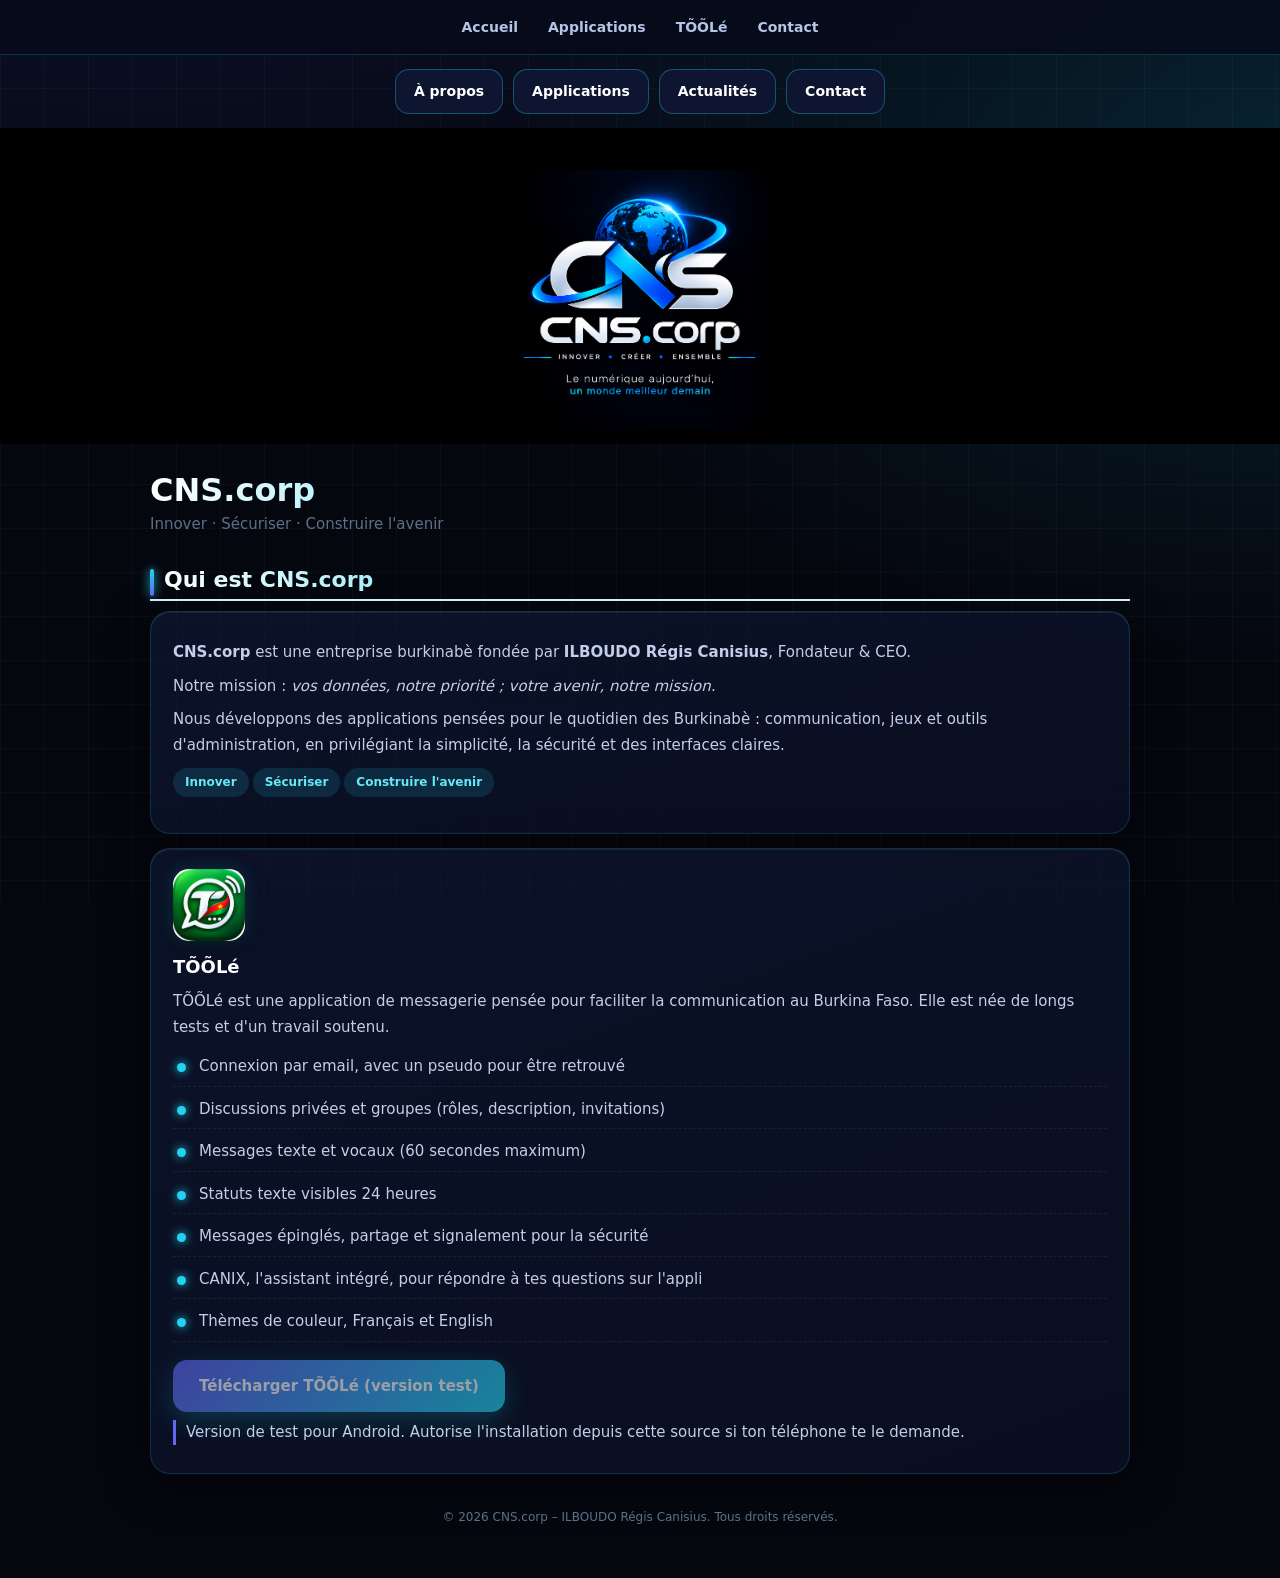
==== index.html @ e9c3f2d9 "Retrait FriendBook/GameZone, lien APK test" ====
<!doctype html><html lang="fr"><head><meta charset="utf-8"><meta name="viewport" content="width=device-width,initial-scale=1"><title>CNS.corp</title>
<style>
body{margin:0;font-family:system-ui,sans-serif;background:#f5fbff;color:#0a2a66;line-height:1.55}
.wrap{max-width:720px;margin:0 auto;padding:24px 18px 40px}
h1{font-size:32px;margin:6px 0 2px;color:#0a3d91}h1 span{color:#00c2e0}
.slogan{color:#5b7089;font-size:15px;margin-bottom:20px}
h2{font-size:22px;color:#0a3d91;margin:30px 0 10px;border-bottom:2px solid #d6ebf4;padding-bottom:6px}
.card{background:#fff;border:1px solid #d6ebf4;border-radius:18px;padding:18px;margin-bottom:14px;box-shadow:0 4px 14px rgba(0,120,160,.07)}
.card h3{margin:0 0 8px;font-size:18px;color:#0a3d91}
.card p{margin:8px 0;font-size:15px}
ul{padding-left:20px;margin:8px 0;font-size:15px}li{margin:4px 0}
.tag{display:inline-block;font-size:12px;padding:4px 10px;border-radius:12px;background:#e6f7fb;color:#0a7fa0;margin:2px 4px 2px 0}
.btn{display:inline-block;margin-top:10px;padding:12px 18px;border-radius:14px;background:linear-gradient(135deg,#00c2e0,#2f6fe0);color:#fff;font-weight:600;font-size:15px;opacity:.6}
.note{font-size:13px;color:#5b7089;margin-top:6px}
.foot{margin-top:34px;font-size:12px;color:#5b7089;text-align:center}
</style><style>.cns-logo{display:block;width:min(260px,70vw);margin:24px auto 8px;border-radius:14px}.cns-head{background:#000;padding:18px 0 6px;text-align:center}</style><style>body{margin:0;font-family:system-ui,sans-serif;color:#0a2a66;background:#fff;line-height:1.6}.cns-nav{position:sticky;top:0;z-index:9;background:#000;display:flex;justify-content:center;gap:18px;flex-wrap:wrap;padding:12px 10px}.cns-nav a{color:#7fd8ea;text-decoration:none;font-size:14px;font-weight:600}.cns-nav a:hover{color:#fff}main,section{max-width:920px;margin:0 auto;padding:18px}h1,h2{line-height:1.25}img{max-width:100%;height:auto}.cns-foot{background:#000;color:#9fb3c4;text-align:center;padding:28px 14px;font-size:13px}.cns-foot a{color:#7fd8ea;text-decoration:none;margin:0 10px}</style><link rel="stylesheet" href="cns-site.css"></head><body>
<nav class="cns-nav"><a href="#accueil">Accueil</a><a href="#apps">Applications</a><a href="#tooole">TÕÕLé</a><a href="#contact-site">Contact</a></nav><div class="cns-more"><a href="a-propos.html">À propos</a><a href="applications.html">Applications</a><a href="actualites.html">Actualités</a><a href="contact.html">Contact</a></div>

<header class="cns-head"><img class="cns-logo" src="img/logo.png" alt="CNS.corp - Innover, Créer, Ensemble"></header>
<div class="wrap">
<h1>CNS<span>.corp</span></h1>
<div class="slogan">Innover · Sécuriser · Construire l'avenir</div>

<h2>Qui est CNS.corp</h2>
<div class="card">
<p><b>CNS.corp</b> est une entreprise burkinabè fondée par <b>ILBOUDO Régis Canisius</b>, Fondateur &amp; CEO.</p>
<p>Notre mission : <i>vos données, notre priorité ; votre avenir, notre mission.</i></p>
<p>Nous développons des applications pensées pour le quotidien des Burkinabè : communication, jeux et outils d'administration, en privilégiant la simplicité, la sécurité et des interfaces claires.</p>
<p><span class="tag">Innover</span><span class="tag">Sécuriser</span><span class="tag">Construire l'avenir</span></p>
</div>

<div class="card">
<img class="ico" src="img/tooole.png" alt="TÕÕLé" width="72" height="72"><h3>TÕÕLé</h3>
<p>TÕÕLé est une application de messagerie pensée pour faciliter la communication au Burkina Faso. Elle est née de longs tests et d'un travail soutenu.</p>
<ul>
<li>Connexion par email, avec un pseudo pour être retrouvé</li>
<li>Discussions privées et groupes (rôles, description, invitations)</li>
<li>Messages texte et vocaux (60 secondes maximum)</li>
<li>Statuts texte visibles 24 heures</li>
<li>Messages épinglés, partage et signalement pour la sécurité</li>
<li>CANIX, l'assistant intégré, pour répondre à tes questions sur l'appli</li>
<li>Thèmes de couleur, Français et English</li>
</ul>
<a class="btn" href="apk/tooole.apk" download>Télécharger TÕÕLé (version test)</a><p class="note">Version de test pour Android. Autorise l'installation depuis cette source si ton téléphone te le demande.</p>
</div>

<div class="foot">© 2026 CNS.corp – ILBOUDO Régis Canisius. Tous droits réservés.</div>
---- cns-site.css ----
:root{--a:#22d3ee;--b:#6366f1;--bg:#05070f}
html{scroll-behavior:smooth}
body{background:radial-gradient(900px 500px at 10% -10%,#1d2a6b55,transparent),radial-gradient(800px 500px at 100% 10%,#0e749040,transparent),var(--bg)!important;color:#d7e0f5!important;font-family:system-ui,-apple-system,"Segoe UI",Roboto,sans-serif;margin:0}
body::before{content:"";position:fixed;inset:0;z-index:-1;pointer-events:none;background-image:linear-gradient(#ffffff08 1px,transparent 1px),linear-gradient(90deg,#ffffff08 1px,transparent 1px);background-size:44px 44px;animation:grid 14s linear infinite}
@keyframes grid{to{background-position:44px 44px}}
#cnsbar{position:fixed;top:0;left:0;height:3px;width:0;z-index:99;background:linear-gradient(90deg,var(--a),var(--b));box-shadow:0 0 12px var(--a)}
.cns-nav{position:sticky!important;top:0;z-index:50;display:flex;gap:6px;flex-wrap:wrap;justify-content:center;padding:10px;background:#070b1acc!important;backdrop-filter:blur(14px);-webkit-backdrop-filter:blur(14px);border-bottom:1px solid #22d3ee33}
.cns-nav a{color:#b6c4e6!important;text-decoration:none;padding:8px 14px;border-radius:999px;font-weight:600;font-size:14px;transition:.25s}
.cns-nav a:hover,.cns-nav a.on{color:#fff!important;background:linear-gradient(135deg,#22d3ee33,#6366f133);box-shadow:0 0 14px #22d3ee44}
.cns-more{display:flex;gap:10px;flex-wrap:wrap;justify-content:center;padding:14px}
.cns-more a{color:#fff;text-decoration:none;font-weight:700;font-size:14px;padding:10px 18px;border-radius:14px;border:1px solid #22d3ee55;background:#0d1530;transition:.25s}
.cns-more a:hover{box-shadow:0 0 20px #22d3ee55;transform:translateY(-2px)}
h1,h2{background:linear-gradient(90deg,#fff,var(--a) 60%,var(--b));-webkit-background-clip:text;background-clip:text;-webkit-text-fill-color:transparent}
h2{position:relative;padding-left:14px}
h2::before{content:"";position:absolute;left:0;top:.15em;bottom:.15em;width:4px;border-radius:4px;background:linear-gradient(var(--a),var(--b));box-shadow:0 0 10px var(--a)}
h3{color:#fff!important}
.card{background:linear-gradient(160deg,#111a3a99,#0a1024cc)!important;border:1px solid #22d3ee2e!important;border-radius:20px!important;box-shadow:0 10px 40px #0008,inset 0 1px 0 #ffffff14;transition:transform .3s,box-shadow .3s,border-color .3s}
.card:hover{transform:translateY(-4px);border-color:#22d3ee88!important;box-shadow:0 16px 50px #0009,0 0 28px #22d3ee33}
.card p,.card li{color:#c3cfea!important;line-height:1.7}
.card ul{list-style:none;padding-left:0}
.card li{position:relative;padding:6px 0 6px 26px;border-bottom:1px dashed #ffffff12}
.card li::before{content:"";position:absolute;left:4px;top:15px;width:9px;height:9px;border-radius:50%;background:var(--a);box-shadow:0 0 10px var(--a)}
.btn{display:inline-block;padding:14px 26px;border-radius:14px;background:linear-gradient(135deg,var(--b),var(--a))!important;color:#fff!important;font-weight:700;text-decoration:none;box-shadow:0 8px 26px #22d3ee55;transition:.25s;border:0;cursor:pointer;font-size:15px}
.btn:hover{transform:translateY(-2px) scale(1.03)}
.note{color:#8fa3cc!important;font-size:13px;border-left:3px solid var(--b);padding-left:10px}
.wrap{max-width:980px;margin:0 auto;padding:20px 16px 50px}
.hero{text-align:center;padding:46px 10px 18px}
.hero h1{font-size:clamp(28px,7vw,48px);margin:0 0 10px}
.hero p{color:#9fb0d6;max-width:620px;margin:0 auto}
.grid{display:grid;grid-template-columns:repeat(auto-fit,minmax(250px,1fr));gap:16px;margin:16px 0}
.tag{display:inline-block;padding:4px 12px;border-radius:999px;background:#22d3ee22;color:#67e8f9;font-size:12px;font-weight:700;margin-bottom:8px}
input,textarea{width:100%;box-sizing:border-box;padding:12px;border-radius:12px;border:1px solid #22d3ee44;background:#070b1a;color:#fff;margin:6px 0 12px;font:inherit}
.cf{text-align:center;color:#7b8db8;padding:30px 10px;font-size:13px}
.rv{opacity:0;transform:translateY(26px);transition:opacity .7s,transform .7s}
.rv.in{opacity:1;transform:none}
::-webkit-scrollbar{width:8px}::-webkit-scrollbar-thumb{background:linear-gradient(var(--a),var(--b));border-radius:8px}
.ico{width:72px;height:72px;border-radius:22%;display:block;margin:0 0 12px;object-fit:cover;box-shadow:0 8px 24px #0006,0 0 18px #22d3ee33}
.hero .ico{width:96px;height:96px;margin:0 auto 14px}
.legal h2,.legal h3{margin:24px 0 8px}
.legal p,.legal li{line-height:1.8}
.legal a{color:#67e8f9!important}
.legal .maj{color:#8fa3cc;font-size:13px}
.card{padding:20px 22px!important}
.cns-nav{flex-wrap:nowrap!important;overflow-x:auto;justify-content:flex-start!important;white-space:nowrap;scrollbar-width:none;padding:8px 10px!important}
.cns-nav::-webkit-scrollbar{display:none}
.cns-nav a{flex:0 0 auto;padding:8px 12px!important}
.cns-nav a:first-child{margin-left:auto}
.cns-nav a:last-child{margin-right:auto}
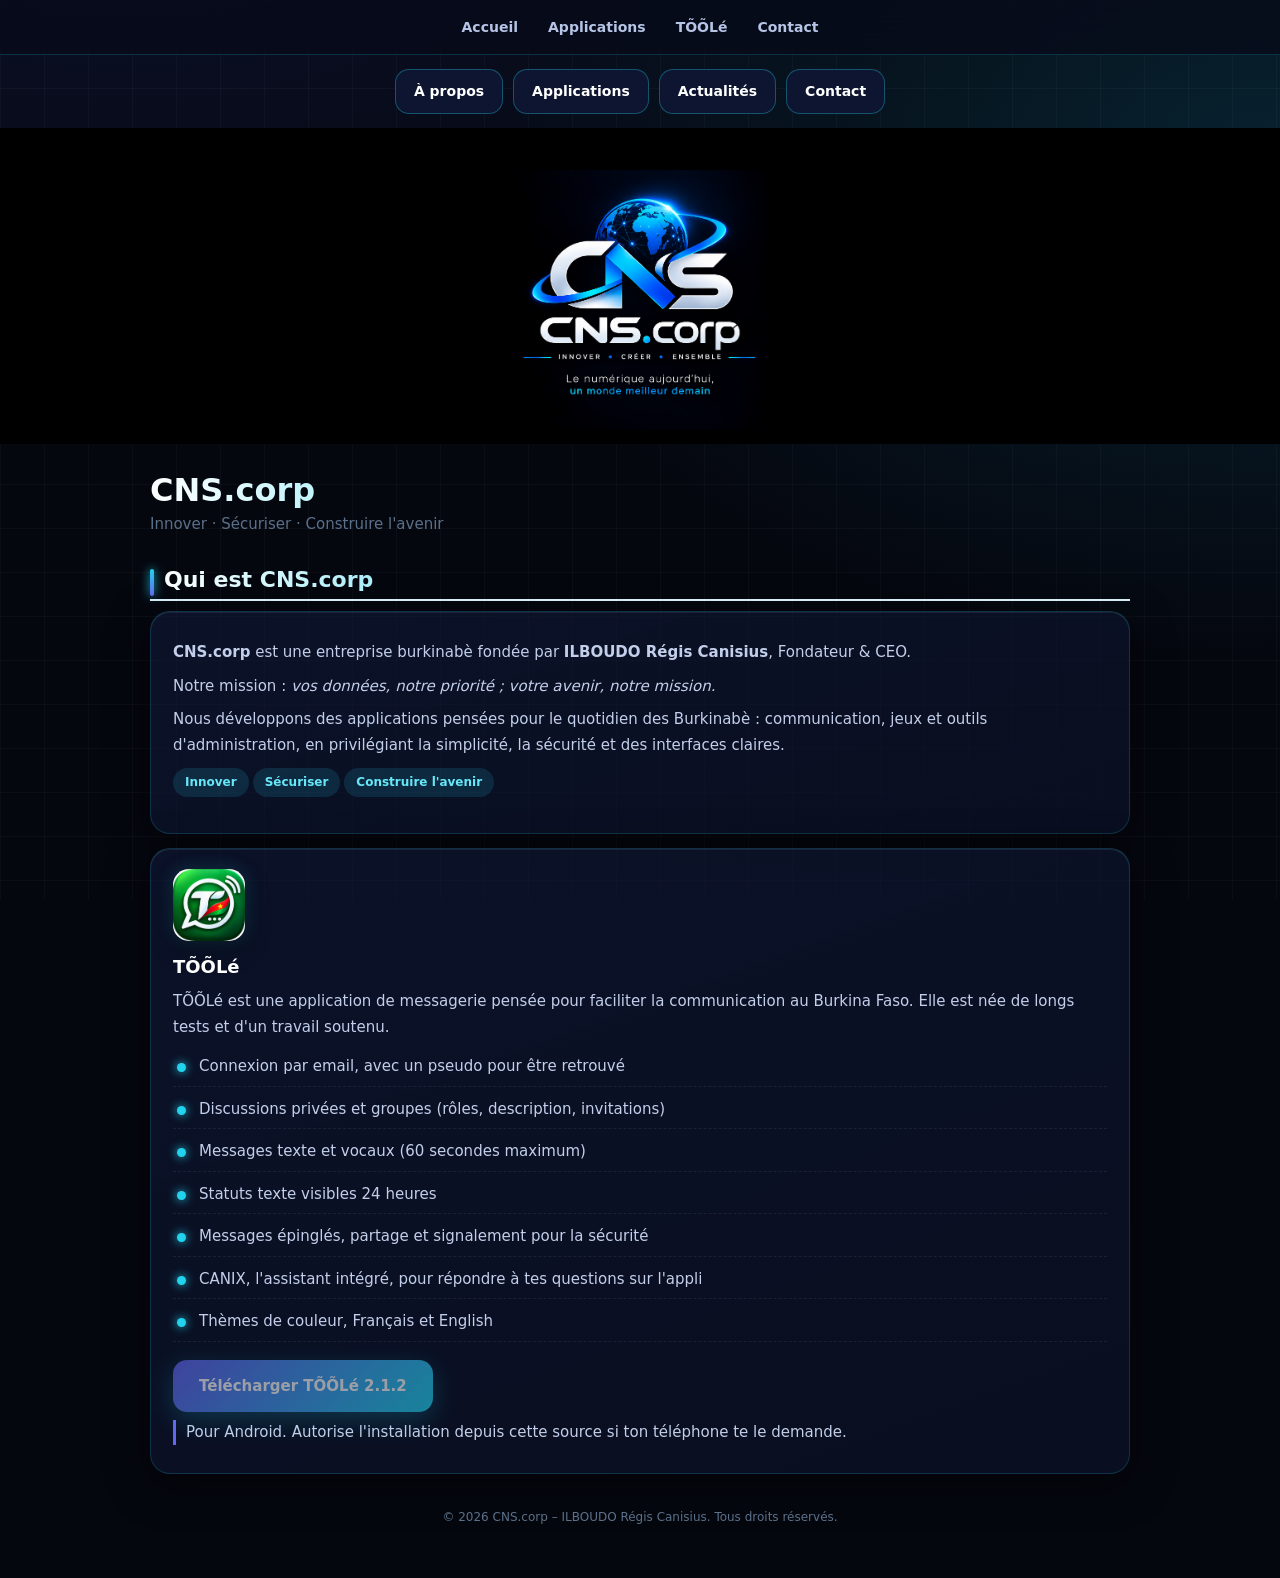
==== commit 08aeec72: "TÕÕLé 2.1.2 : bouton de téléchargement" ====
--- a/index.html
+++ b/index.html
@@ -41,7 +41,7 @@
 <li>CANIX, l'assistant intégré, pour répondre à tes questions sur l'appli</li>
 <li>Thèmes de couleur, Français et English</li>
 </ul>
-<a class="btn" href="apk/tooole.apk" download>Télécharger TÕÕLé (version test)</a><p class="note">Version de test pour Android. Autorise l'installation depuis cette source si ton téléphone te le demande.</p>
+<a class="btn" href="https://jbjeqxubpqqypysfsubd.supabase.co/storage/v1/object/public/apk/TOOLE-2.1.2.apk" download>Télécharger TÕÕLé 2.1.2</a><p class="note">Pour Android. Autorise l'installation depuis cette source si ton téléphone te le demande.</p>
 </div>
 
 <div class="foot">© 2026 CNS.corp – ILBOUDO Régis Canisius. Tous droits réservés.</div>
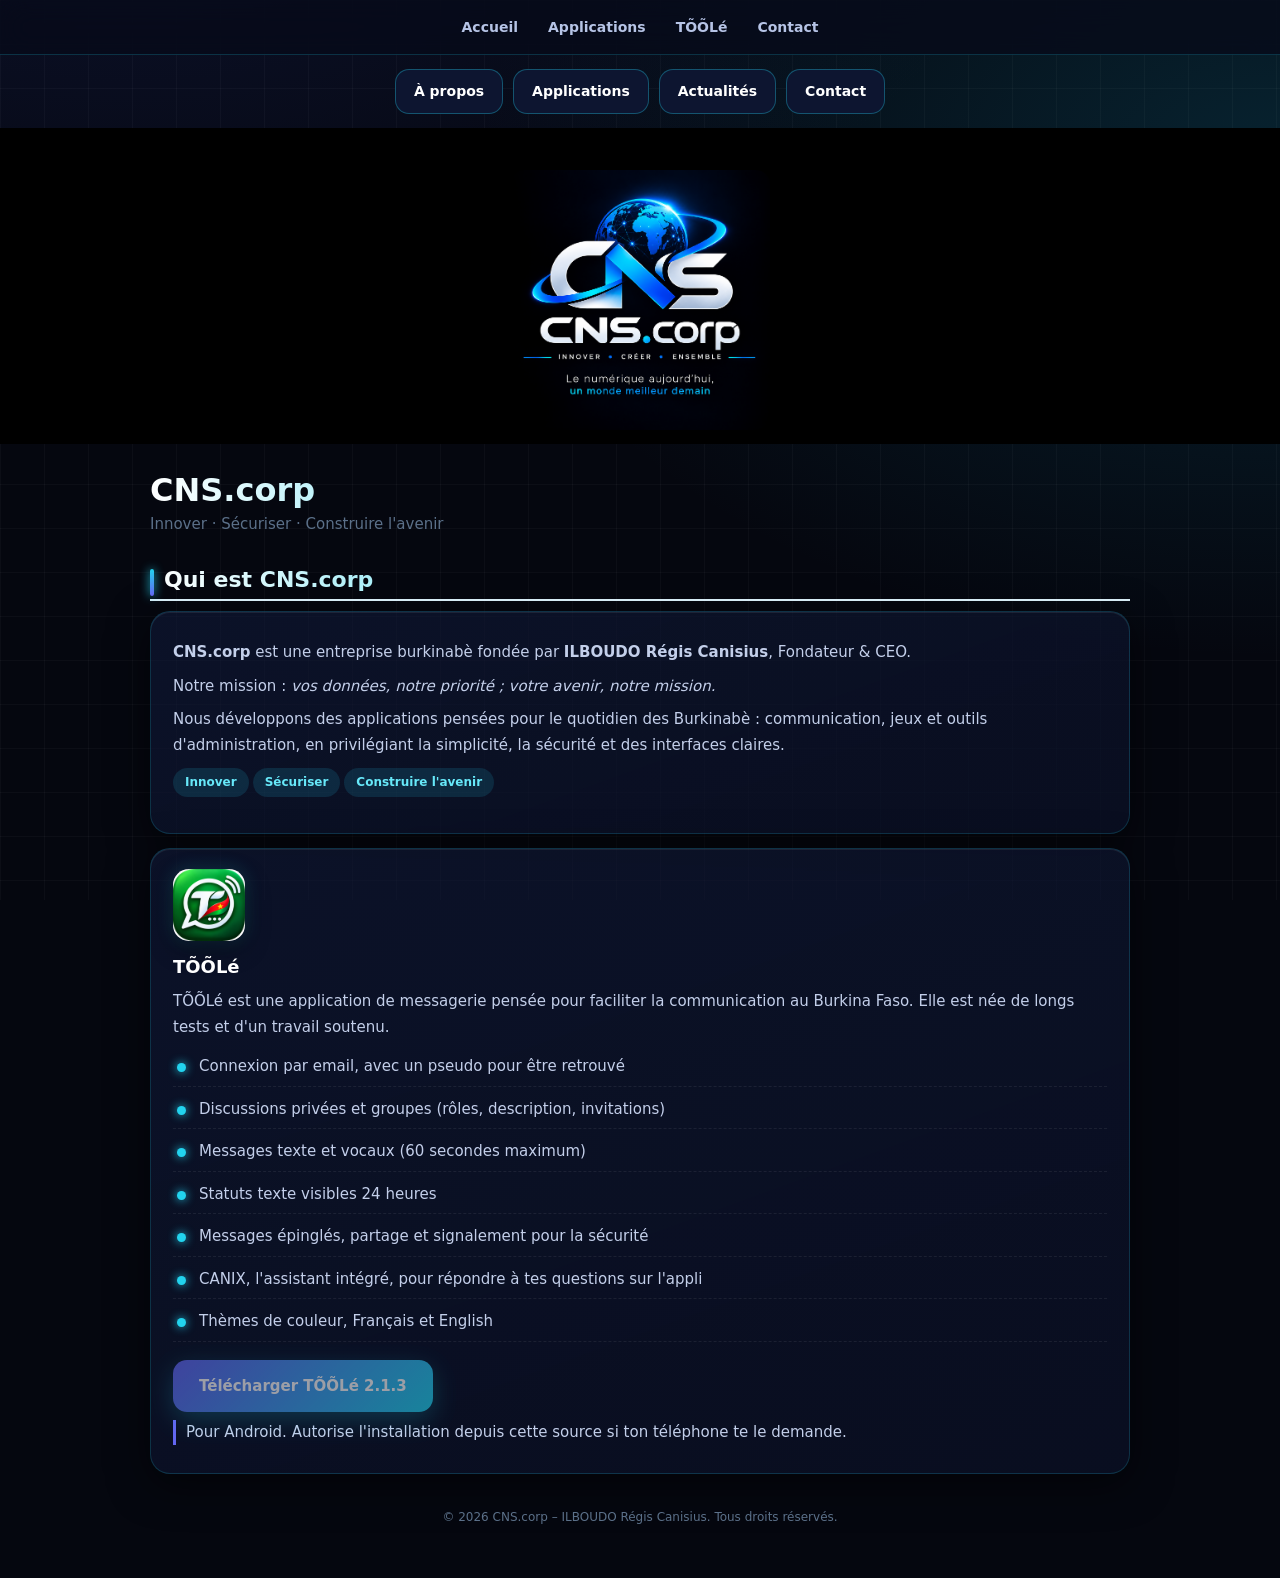
==== commit 90ee6fde: "TÕÕLé 2.1.3" ====
--- a/index.html
+++ b/index.html
@@ -41,7 +41,7 @@
 <li>CANIX, l'assistant intégré, pour répondre à tes questions sur l'appli</li>
 <li>Thèmes de couleur, Français et English</li>
 </ul>
-<a class="btn" href="https://jbjeqxubpqqypysfsubd.supabase.co/storage/v1/object/public/apk/TOOLE-2.1.2.apk" download>Télécharger TÕÕLé 2.1.2</a><p class="note">Pour Android. Autorise l'installation depuis cette source si ton téléphone te le demande.</p>
+<a class="btn" href="https://jbjeqxubpqqypysfsubd.supabase.co/storage/v1/object/public/apk/TOOLE-2.1.3.apk" download>Télécharger TÕÕLé 2.1.3</a><p class="note">Pour Android. Autorise l'installation depuis cette source si ton téléphone te le demande.</p>
 </div>
 
 <div class="foot">© 2026 CNS.corp – ILBOUDO Régis Canisius. Tous droits réservés.</div>
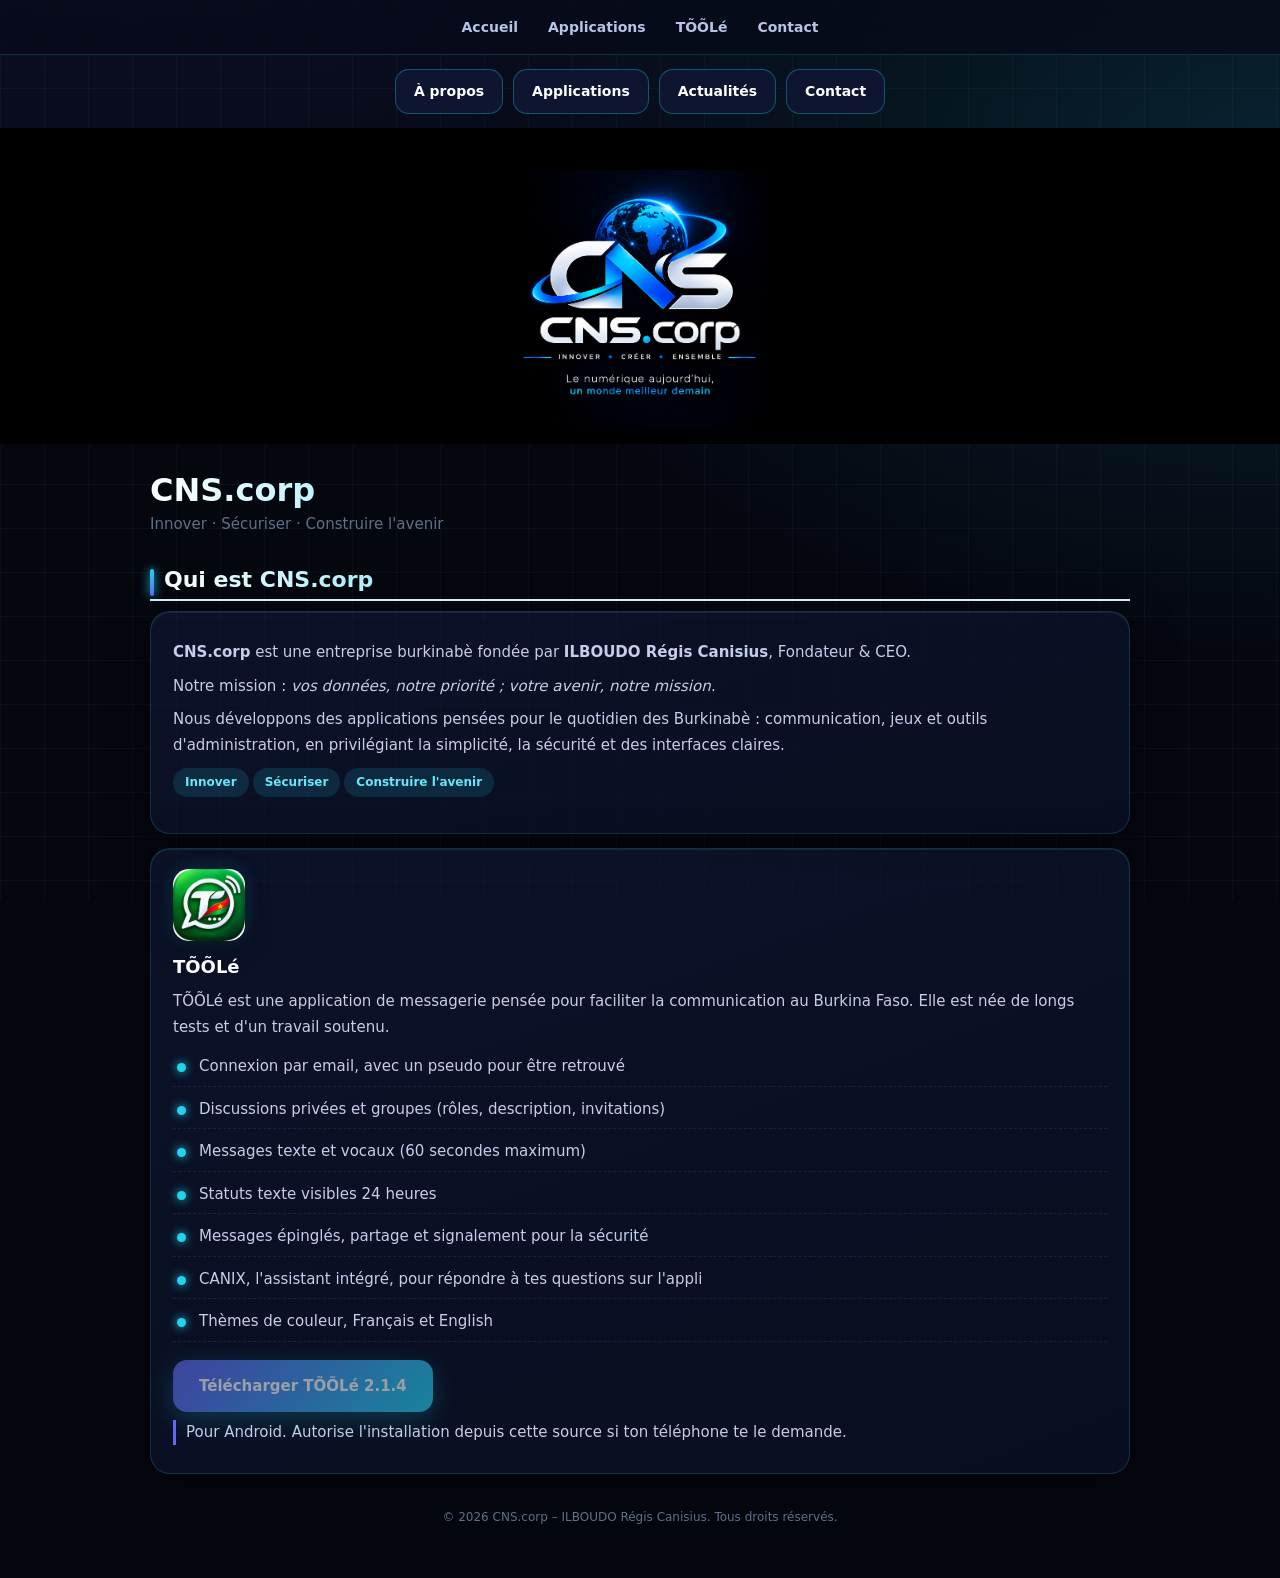
==== commit a24908c1: "TÕÕLé 2.1.4 : bouton de téléchargement" ====
--- a/index.html
+++ b/index.html
@@ -41,7 +41,7 @@
 <li>CANIX, l'assistant intégré, pour répondre à tes questions sur l'appli</li>
 <li>Thèmes de couleur, Français et English</li>
 </ul>
-<a class="btn" href="https://jbjeqxubpqqypysfsubd.supabase.co/storage/v1/object/public/apk/TOOLE-2.1.3.apk" download>Télécharger TÕÕLé 2.1.3</a><p class="note">Pour Android. Autorise l'installation depuis cette source si ton téléphone te le demande.</p>
+<a class="btn" href="https://jbjeqxubpqqypysfsubd.supabase.co/storage/v1/object/public/apk/TOOLE-2.1.4.apk" download>Télécharger TÕÕLé 2.1.4</a><p class="note">Pour Android. Autorise l'installation depuis cette source si ton téléphone te le demande.</p>
 </div>
 
 <div class="foot">© 2026 CNS.corp – ILBOUDO Régis Canisius. Tous droits réservés.</div>
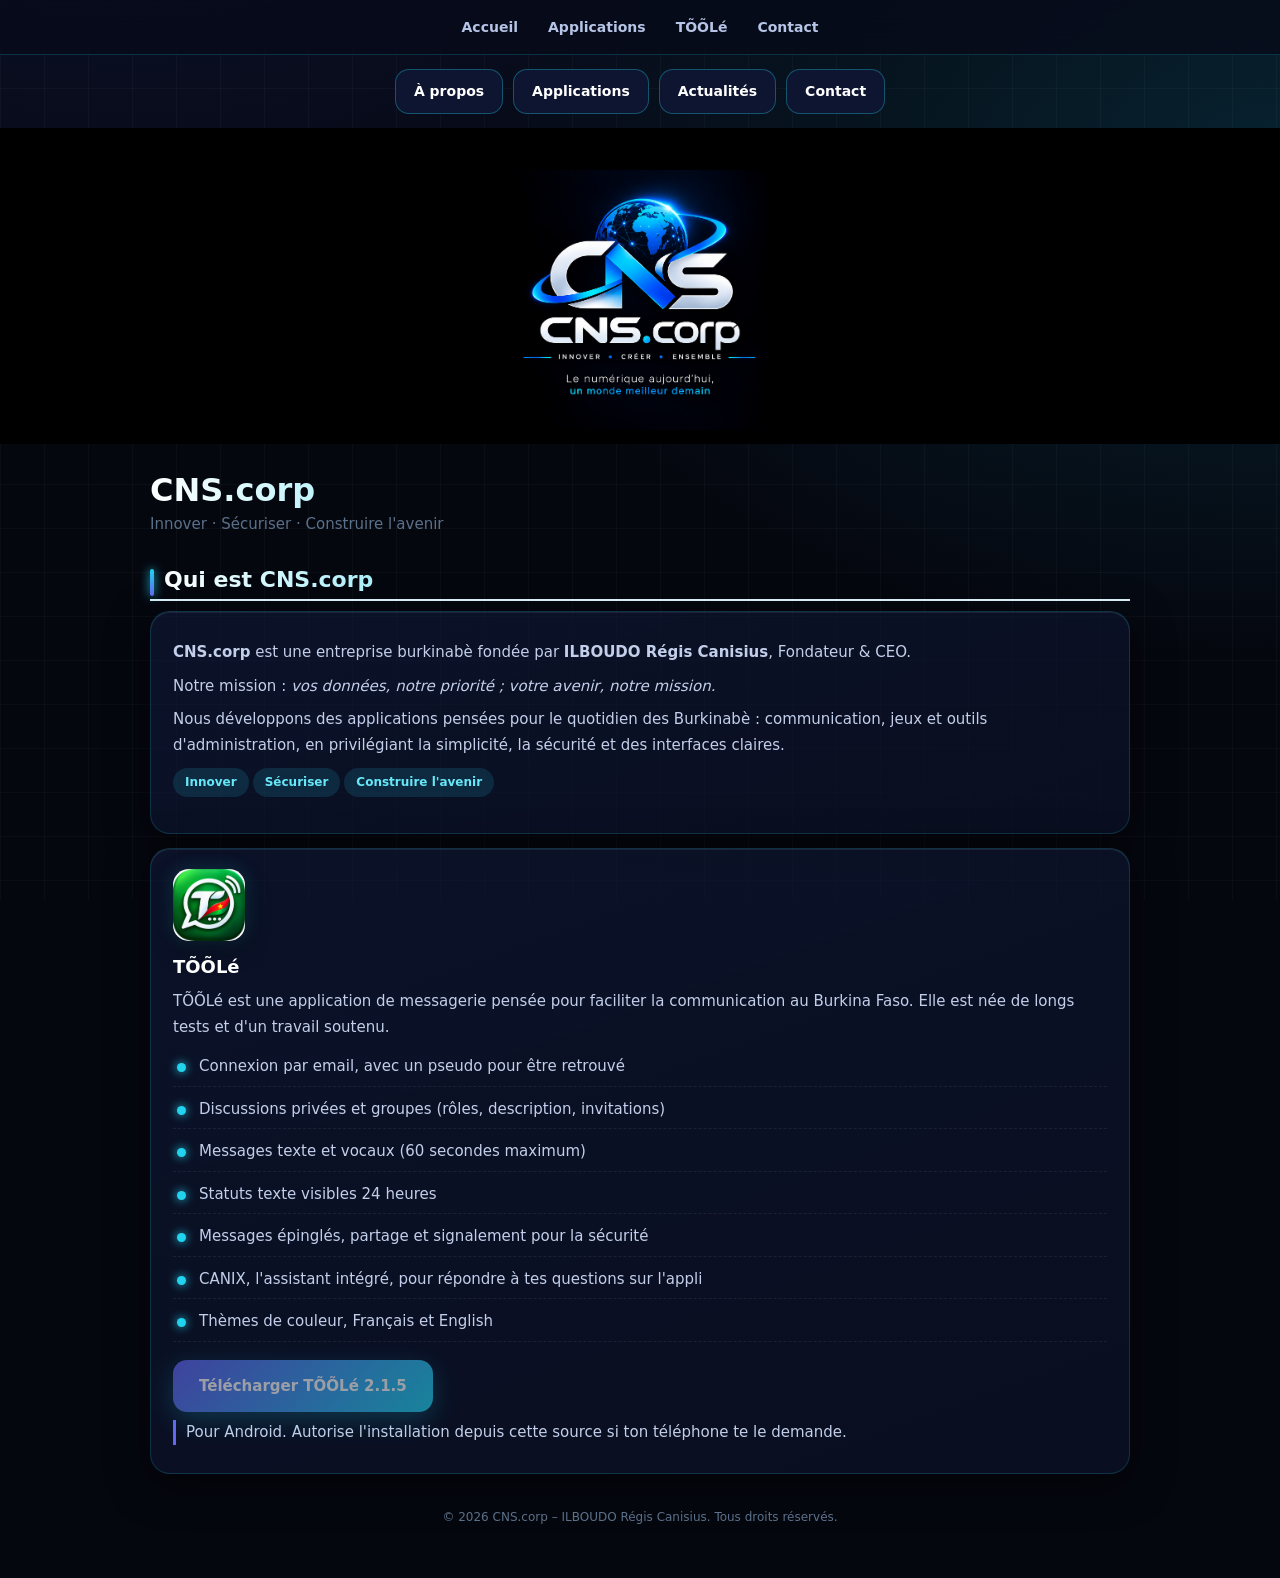
==== commit ad7537b0: "TÕÕLé 2.1.5 : bouton de téléchargement" ====
--- a/index.html
+++ b/index.html
@@ -41,7 +41,7 @@
 <li>CANIX, l'assistant intégré, pour répondre à tes questions sur l'appli</li>
 <li>Thèmes de couleur, Français et English</li>
 </ul>
-<a class="btn" href="https://jbjeqxubpqqypysfsubd.supabase.co/storage/v1/object/public/apk/TOOLE-2.1.4.apk" download>Télécharger TÕÕLé 2.1.4</a><p class="note">Pour Android. Autorise l'installation depuis cette source si ton téléphone te le demande.</p>
+<a class="btn" href="https://jbjeqxubpqqypysfsubd.supabase.co/storage/v1/object/public/apk/TOOLE-2.1.5.apk" download>Télécharger TÕÕLé 2.1.5</a><p class="note">Pour Android. Autorise l'installation depuis cette source si ton téléphone te le demande.</p>
 </div>
 
 <div class="foot">© 2026 CNS.corp – ILBOUDO Régis Canisius. Tous droits réservés.</div>
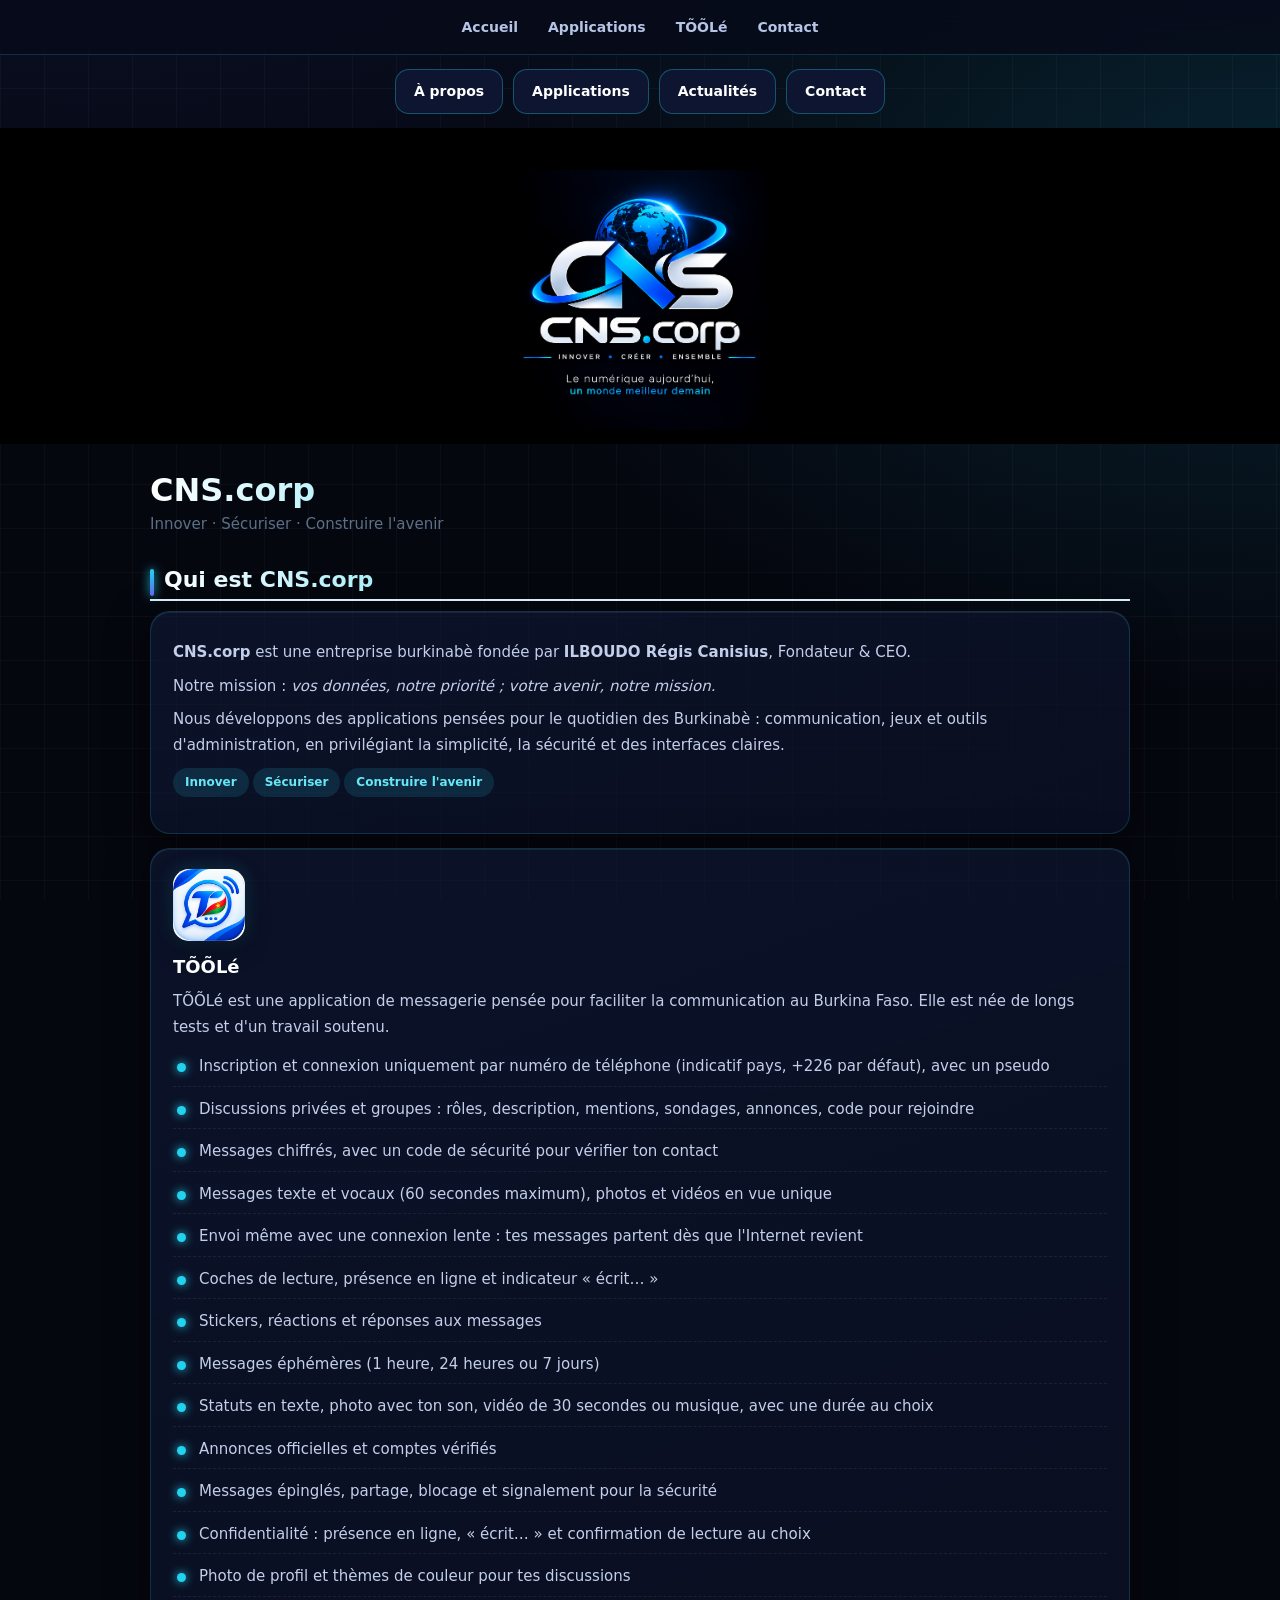
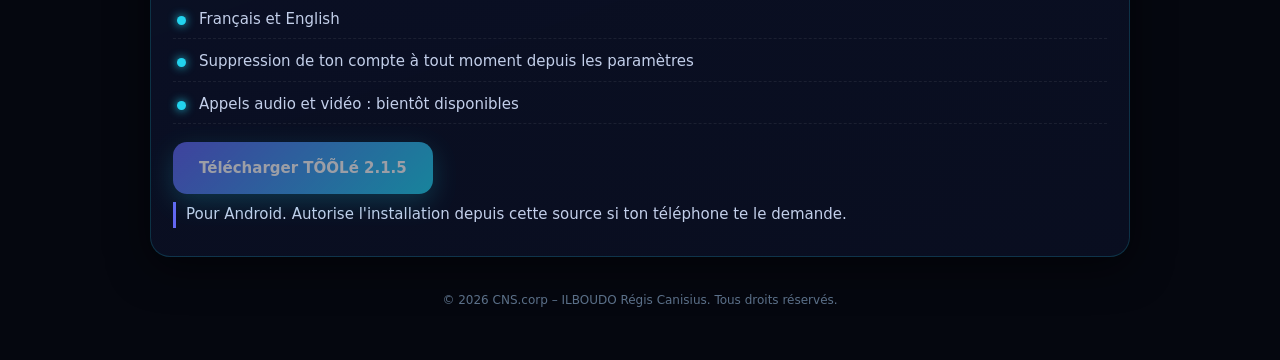
==== commit 8c4a3b5b: "TÕÕLé: description et logo a jour" ====
--- a/index.html
+++ b/index.html
@@ -30,16 +30,25 @@
 </div>
 
 <div class="card">
-<img class="ico" src="img/tooole.png" alt="TÕÕLé" width="72" height="72"><h3>TÕÕLé</h3>
+<img class="ico" src="img/tooole.png?v=215" alt="TÕÕLé" width="72" height="72"><h3>TÕÕLé</h3>
 <p>TÕÕLé est une application de messagerie pensée pour faciliter la communication au Burkina Faso. Elle est née de longs tests et d'un travail soutenu.</p>
 <ul>
-<li>Connexion par email, avec un pseudo pour être retrouvé</li>
-<li>Discussions privées et groupes (rôles, description, invitations)</li>
-<li>Messages texte et vocaux (60 secondes maximum)</li>
-<li>Statuts texte visibles 24 heures</li>
-<li>Messages épinglés, partage et signalement pour la sécurité</li>
-<li>CANIX, l'assistant intégré, pour répondre à tes questions sur l'appli</li>
-<li>Thèmes de couleur, Français et English</li>
+<li>Inscription et connexion uniquement par numéro de téléphone (indicatif pays, +226 par défaut), avec un pseudo</li>
+<li>Discussions privées et groupes : rôles, description, mentions, sondages, annonces, code pour rejoindre</li>
+<li>Messages chiffrés, avec un code de sécurité pour vérifier ton contact</li>
+<li>Messages texte et vocaux (60 secondes maximum), photos et vidéos en vue unique</li>
+<li>Envoi même avec une connexion lente : tes messages partent dès que l'Internet revient</li>
+<li>Coches de lecture, présence en ligne et indicateur « écrit… »</li>
+<li>Stickers, réactions et réponses aux messages</li>
+<li>Messages éphémères (1 heure, 24 heures ou 7 jours)</li>
+<li>Statuts en texte, photo avec ton son, vidéo de 30 secondes ou musique, avec une durée au choix</li>
+<li>Annonces officielles et comptes vérifiés</li>
+<li>Messages épinglés, partage, blocage et signalement pour la sécurité</li>
+<li>Confidentialité : présence en ligne, « écrit… » et confirmation de lecture au choix</li>
+<li>Photo de profil et thèmes de couleur pour tes discussions</li>
+<li>Français et English</li>
+<li>Suppression de ton compte à tout moment depuis les paramètres</li>
+<li>Appels audio et vidéo : bientôt disponibles</li>
 </ul>
 <a class="btn" href="https://jbjeqxubpqqypysfsubd.supabase.co/storage/v1/object/public/apk/TOOLE-2.1.5.apk" download>Télécharger TÕÕLé 2.1.5</a><p class="note">Pour Android. Autorise l'installation depuis cette source si ton téléphone te le demande.</p>
 </div>
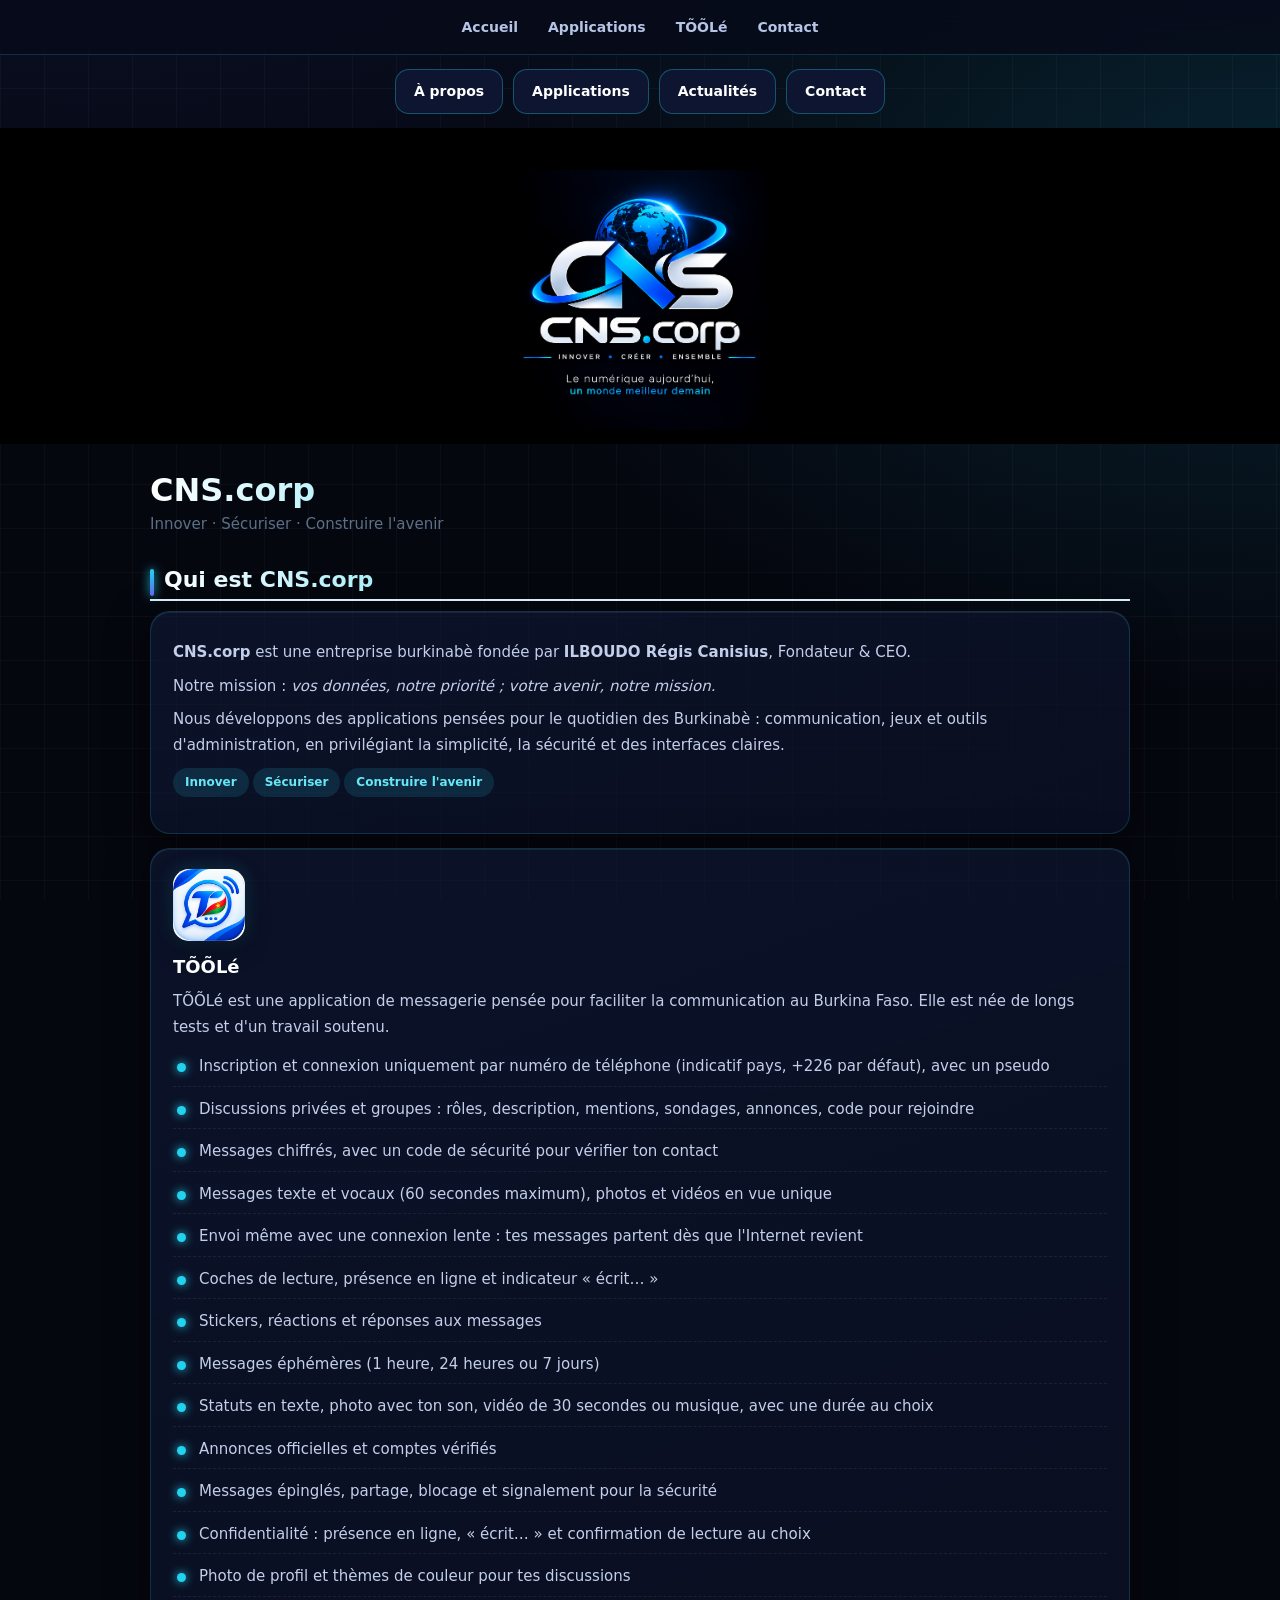
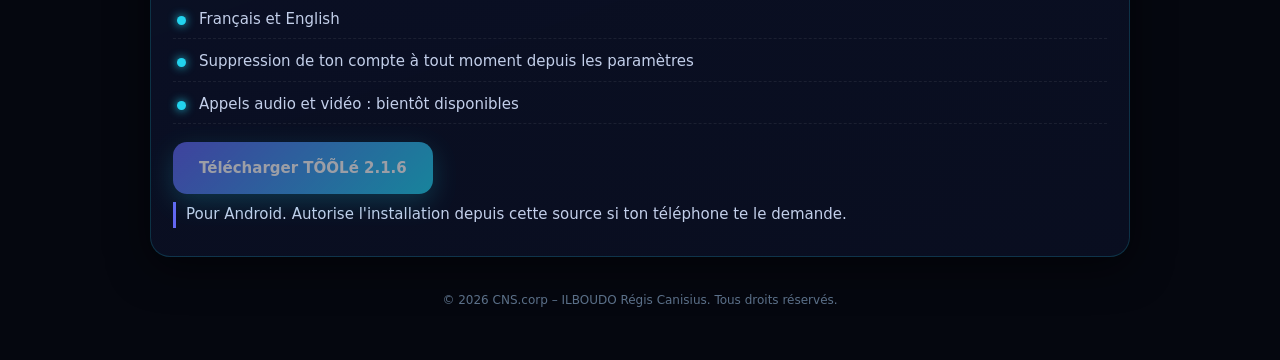
==== commit 0cde6f16: "TÕÕLé 2.1.6 : bouton de téléchargement" ====
--- a/index.html
+++ b/index.html
@@ -50,7 +50,7 @@
 <li>Suppression de ton compte à tout moment depuis les paramètres</li>
 <li>Appels audio et vidéo : bientôt disponibles</li>
 </ul>
-<a class="btn" href="https://jbjeqxubpqqypysfsubd.supabase.co/storage/v1/object/public/apk/TOOLE-2.1.5.apk" download>Télécharger TÕÕLé 2.1.5</a><p class="note">Pour Android. Autorise l'installation depuis cette source si ton téléphone te le demande.</p>
+<a class="btn" href="https://jbjeqxubpqqypysfsubd.supabase.co/storage/v1/object/public/apk/TOOLE-2.1.6.apk" download>Télécharger TÕÕLé 2.1.6</a><p class="note">Pour Android. Autorise l'installation depuis cette source si ton téléphone te le demande.</p>
 </div>
 
 <div class="foot">© 2026 CNS.corp – ILBOUDO Régis Canisius. Tous droits réservés.</div>
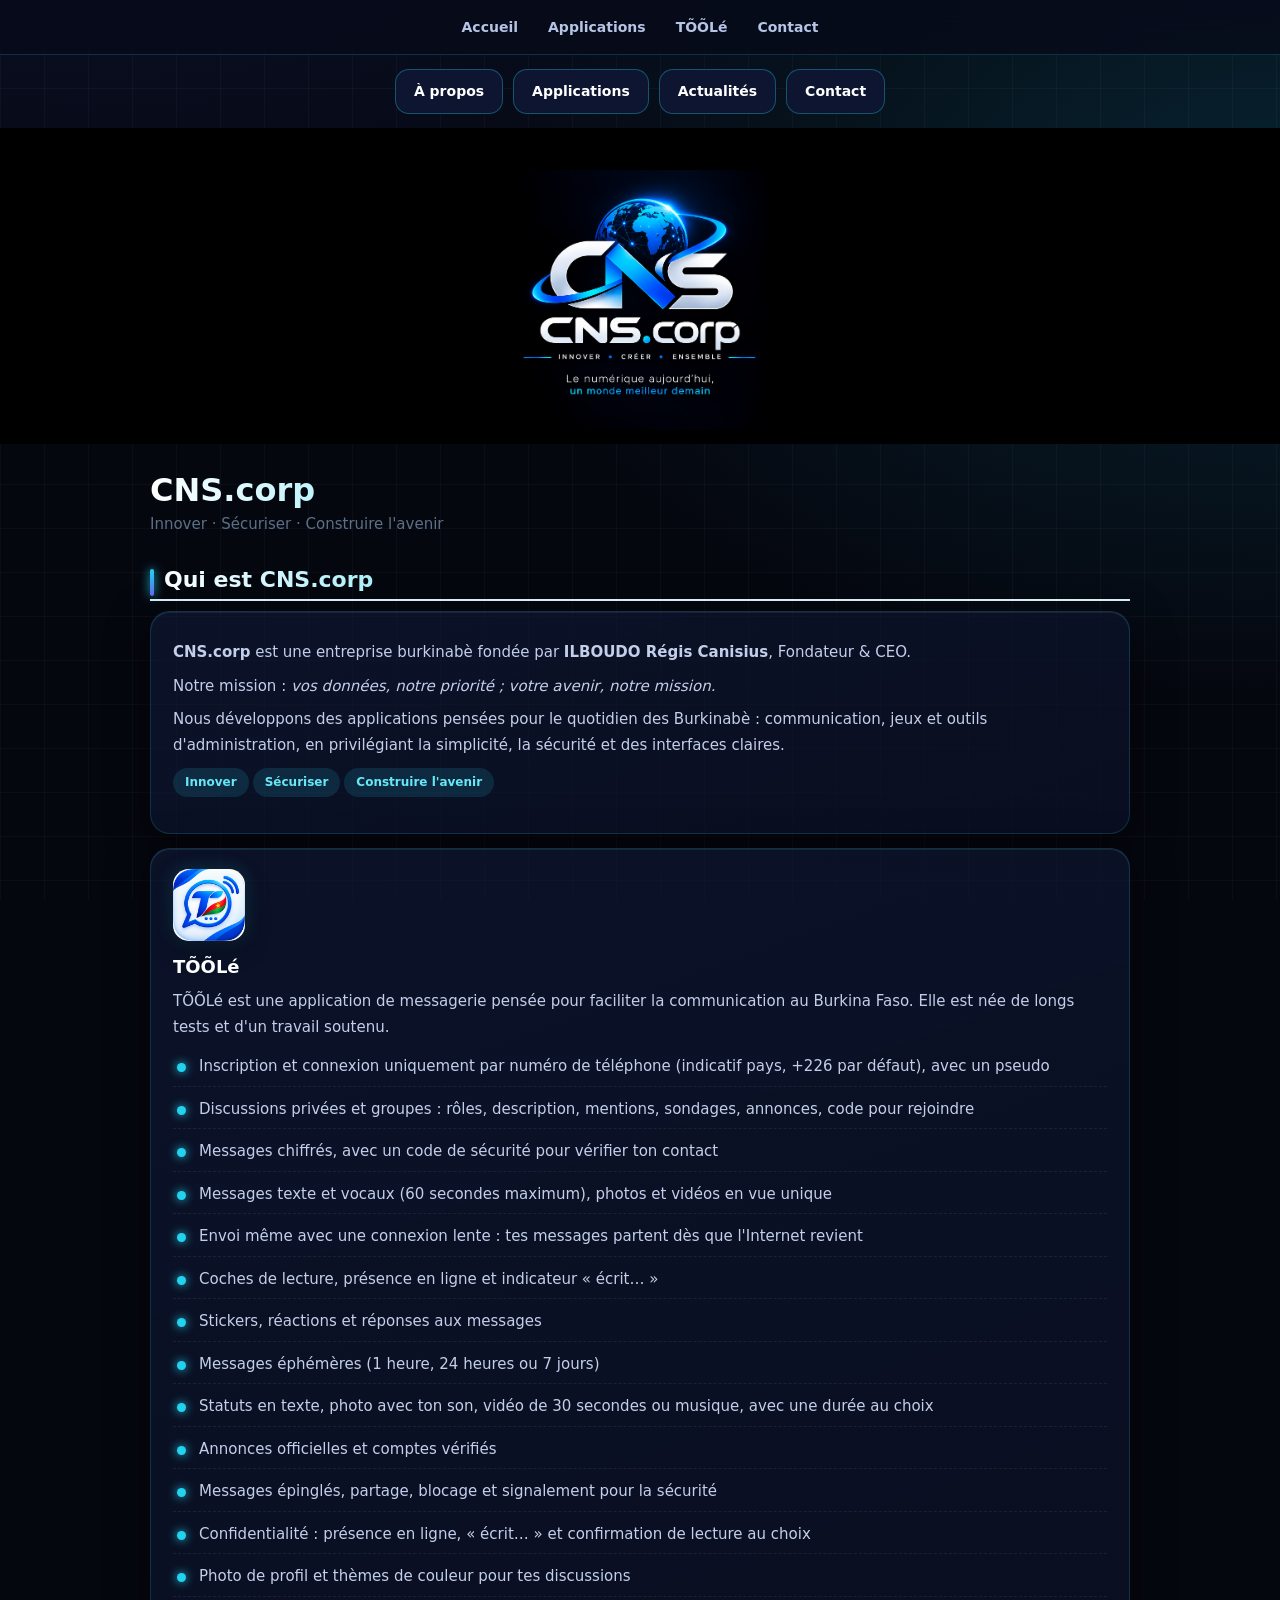
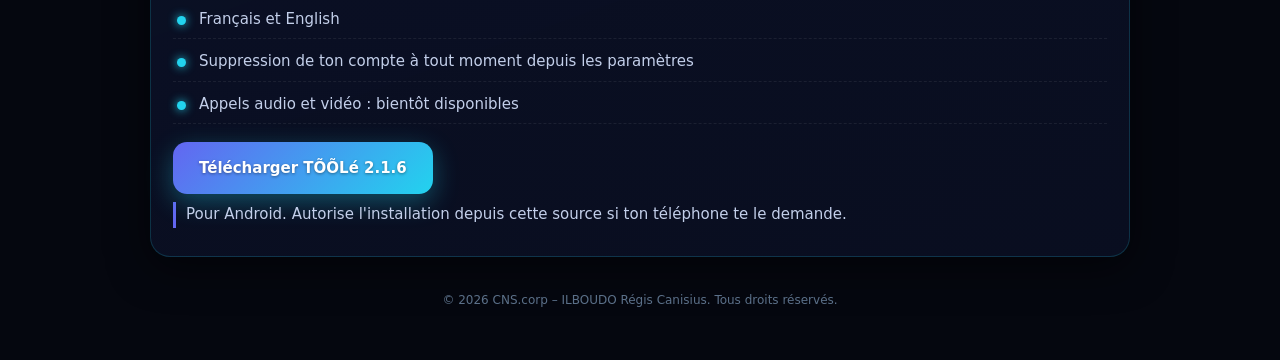
==== commit feee0732: "Bouton Telecharger: texte blanc lisible" ====
--- a/index.html
+++ b/index.html
@@ -13,7 +13,7 @@
 .btn{display:inline-block;margin-top:10px;padding:12px 18px;border-radius:14px;background:linear-gradient(135deg,#00c2e0,#2f6fe0);color:#fff;font-weight:600;font-size:15px;opacity:.6}
 .note{font-size:13px;color:#5b7089;margin-top:6px}
 .foot{margin-top:34px;font-size:12px;color:#5b7089;text-align:center}
-</style><style>.cns-logo{display:block;width:min(260px,70vw);margin:24px auto 8px;border-radius:14px}.cns-head{background:#000;padding:18px 0 6px;text-align:center}</style><style>body{margin:0;font-family:system-ui,sans-serif;color:#0a2a66;background:#fff;line-height:1.6}.cns-nav{position:sticky;top:0;z-index:9;background:#000;display:flex;justify-content:center;gap:18px;flex-wrap:wrap;padding:12px 10px}.cns-nav a{color:#7fd8ea;text-decoration:none;font-size:14px;font-weight:600}.cns-nav a:hover{color:#fff}main,section{max-width:920px;margin:0 auto;padding:18px}h1,h2{line-height:1.25}img{max-width:100%;height:auto}.cns-foot{background:#000;color:#9fb3c4;text-align:center;padding:28px 14px;font-size:13px}.cns-foot a{color:#7fd8ea;text-decoration:none;margin:0 10px}</style><link rel="stylesheet" href="cns-site.css"></head><body>
+</style><style>.cns-logo{display:block;width:min(260px,70vw);margin:24px auto 8px;border-radius:14px}.cns-head{background:#000;padding:18px 0 6px;text-align:center}</style><style>body{margin:0;font-family:system-ui,sans-serif;color:#0a2a66;background:#fff;line-height:1.6}.cns-nav{position:sticky;top:0;z-index:9;background:#000;display:flex;justify-content:center;gap:18px;flex-wrap:wrap;padding:12px 10px}.cns-nav a{color:#7fd8ea;text-decoration:none;font-size:14px;font-weight:600}.cns-nav a:hover{color:#fff}main,section{max-width:920px;margin:0 auto;padding:18px}h1,h2{line-height:1.25}img{max-width:100%;height:auto}.cns-foot{background:#000;color:#9fb3c4;text-align:center;padding:28px 14px;font-size:13px}.cns-foot a{color:#7fd8ea;text-decoration:none;margin:0 10px}</style><link rel="stylesheet" href="cns-site.css?v=216"></head><body>
 <nav class="cns-nav"><a href="#accueil">Accueil</a><a href="#apps">Applications</a><a href="#tooole">TÕÕLé</a><a href="#contact-site">Contact</a></nav><div class="cns-more"><a href="a-propos.html">À propos</a><a href="applications.html">Applications</a><a href="actualites.html">Actualités</a><a href="contact.html">Contact</a></div>
 
 <header class="cns-head"><img class="cns-logo" src="img/logo.png" alt="CNS.corp - Innover, Créer, Ensemble"></header>
--- a/cns-site.css
+++ b/cns-site.css
@@ -46,3 +46,6 @@
 .cns-nav a{flex:0 0 auto;padding:8px 12px!important}
 .cns-nav a:first-child{margin-left:auto}
 .cns-nav a:last-child{margin-right:auto}
+html body a.btn,html body a.btn:visited{
+color:#fff!important;-webkit-text-fill-color:#fff!important;
+opacity:1!important;filter:none!important;text-shadow:0 1px 3px rgba(0,0,0,.4)}
